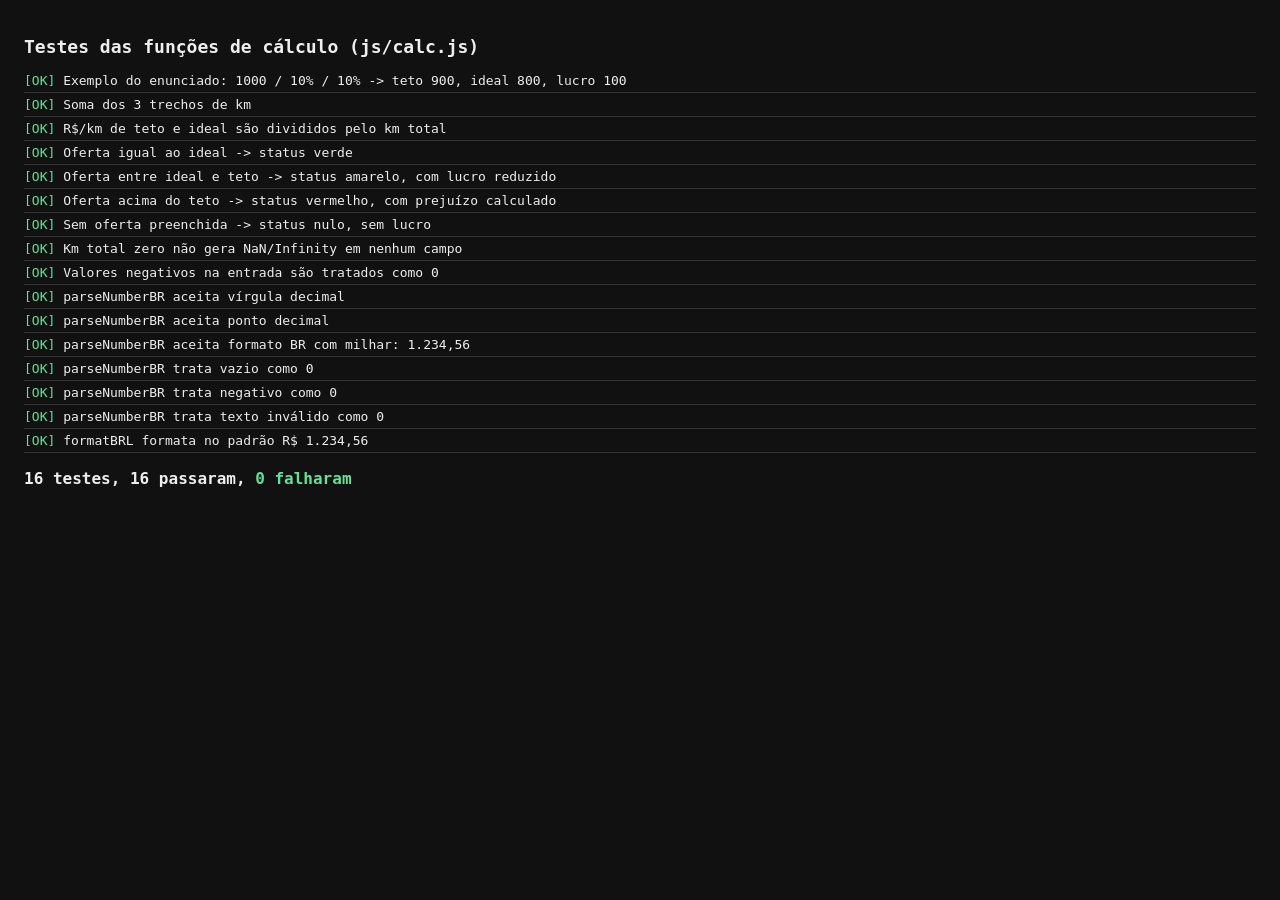
==== tests.html @ 7c460bae "Primeira versão do Taxista Calc: PWA offline de calculadora de viagens App completo em HTML/CSS/JS p" ====
<!DOCTYPE html>
<html lang="pt-BR">
<head>
<meta charset="UTF-8">
<title>Testes — Taxista Calc</title>
<meta name="viewport" content="width=device-width, initial-scale=1">
<style>
  body { font-family: monospace; background: #111; color: #eee; padding: 16px; }
  h1 { font-size: 18px; }
  .ok { color: #5fe39a; }
  .fail { color: #ff8b82; font-weight: bold; }
  .caso { padding: 4px 0; border-bottom: 1px solid #333; }
  #resumo { margin-top: 16px; font-size: 16px; font-weight: bold; }
</style>
</head>
<body>
<h1>Testes das funções de cálculo (js/calc.js)</h1>
<div id="saida"></div>
<div id="resumo"></div>

<script src="js/calc.js"></script>
<script>
(function () {
  'use strict';
  var Calc = window.TaxistaCalc;
  var saida = document.getElementById('saida');
  var total = 0, falhas = 0;

  function approx(a, b, eps) {
    eps = eps == null ? 0.01 : eps;
    return Math.abs(a - b) < eps;
  }

  function teste(nome, fn) {
    total++;
    var linha = document.createElement('div');
    linha.className = 'caso';
    try {
      fn();
      linha.innerHTML = '<span class="ok">[OK]</span> ' + nome;
    } catch (e) {
      falhas++;
      linha.innerHTML = '<span class="fail">[FALHOU]</span> ' + nome + ' — ' + e.message;
    }
    saida.appendChild(linha);
  }

  function assert(cond, msg) {
    if (!cond) throw new Error(msg || 'asserção falhou');
  }

  // ---- Caso do enunciado: tripValue 1000, tax 10%, margin 10% ----
  teste('Exemplo do enunciado: 1000 / 10% / 10% -> teto 900, ideal 800, lucro 100', function () {
    var r = Calc.calcularViagem({
      kmBaseOrigem: 100, kmOrigemDestino: 0, kmDestinoBase: 0,
      ratePerKm: 10, taxPercent: 10, marginPercent: 10,
      driverOffer: 800
    });
    assert(approx(r.tripValue, 1000), 'tripValue deveria ser 1000, veio ' + r.tripValue);
    assert(approx(r.ceiling, 900), 'teto deveria ser 900, veio ' + r.ceiling);
    assert(approx(r.ideal, 800), 'ideal deveria ser 800, veio ' + r.ideal);
    assert(approx(r.profit, 100), 'lucro deveria ser 100, veio ' + r.profit);
    assert(r.status === 'verde', 'status deveria ser verde, veio ' + r.status);
  });

  teste('Soma dos 3 trechos de km', function () {
    var r = Calc.calcularViagem({ kmBaseOrigem: 30, kmOrigemDestino: 50, kmDestinoBase: 20, ratePerKm: 2, taxPercent: 0, marginPercent: 0 });
    assert(approx(r.totalKm, 100), 'totalKm deveria ser 100, veio ' + r.totalKm);
    assert(approx(r.tripValue, 200), 'tripValue deveria ser 200, veio ' + r.tripValue);
  });

  teste('R$/km de teto e ideal são divididos pelo km total', function () {
    var r = Calc.calcularViagem({ kmBaseOrigem: 100, kmOrigemDestino: 0, kmDestinoBase: 0, ratePerKm: 10, taxPercent: 10, marginPercent: 10 });
    assert(approx(r.ceilingPerKm, 9), 'ceilingPerKm deveria ser 9, veio ' + r.ceilingPerKm);
    assert(approx(r.idealPerKm, 8), 'idealPerKm deveria ser 8, veio ' + r.idealPerKm);
  });

  teste('Oferta igual ao ideal -> status verde', function () {
    var r = Calc.calcularViagem({ kmBaseOrigem: 100, kmOrigemDestino: 0, kmDestinoBase: 0, ratePerKm: 10, taxPercent: 10, marginPercent: 10, driverOffer: 800 });
    assert(r.status === 'verde', 'esperado verde, veio ' + r.status);
  });

  teste('Oferta entre ideal e teto -> status amarelo, com lucro reduzido', function () {
    var r = Calc.calcularViagem({ kmBaseOrigem: 100, kmOrigemDestino: 0, kmDestinoBase: 0, ratePerKm: 10, taxPercent: 10, marginPercent: 10, driverOffer: 850 });
    assert(r.status === 'amarelo', 'esperado amarelo, veio ' + r.status);
    assert(approx(r.profit, 50), 'lucro deveria ser 50, veio ' + r.profit);
  });

  teste('Oferta acima do teto -> status vermelho, com prejuízo calculado', function () {
    var r = Calc.calcularViagem({ kmBaseOrigem: 100, kmOrigemDestino: 0, kmDestinoBase: 0, ratePerKm: 10, taxPercent: 10, marginPercent: 10, driverOffer: 950 });
    assert(r.status === 'vermelho', 'esperado vermelho, veio ' + r.status);
    assert(approx(r.lossAmount, 50), 'prejuízo deveria ser 50, veio ' + r.lossAmount);
  });

  teste('Sem oferta preenchida -> status nulo, sem lucro', function () {
    var r = Calc.calcularViagem({ kmBaseOrigem: 100, kmOrigemDestino: 0, kmDestinoBase: 0, ratePerKm: 10, taxPercent: 10, marginPercent: 10, driverOffer: null });
    assert(r.status === null, 'status deveria ser null, veio ' + r.status);
    assert(r.profit === null, 'profit deveria ser null, veio ' + r.profit);
  });

  teste('Km total zero não gera NaN/Infinity em nenhum campo', function () {
    var r = Calc.calcularViagem({ kmBaseOrigem: 0, kmOrigemDestino: 0, kmDestinoBase: 0, ratePerKm: 10, taxPercent: 10, marginPercent: 10, driverOffer: 50 });
    Object.keys(r).forEach(function (k) {
      var v = r[k];
      if (typeof v === 'number') {
        assert(isFinite(v), k + ' não é finito: ' + v);
      }
    });
  });

  teste('Valores negativos na entrada são tratados como 0', function () {
    var r = Calc.calcularViagem({ kmBaseOrigem: -50, kmOrigemDestino: 20, kmDestinoBase: 0, ratePerKm: -5, taxPercent: -10, marginPercent: 10 });
    assert(r.totalKm >= 0, 'totalKm não pode ser negativo');
    assert(r.tripValue >= 0, 'tripValue não pode ser negativo');
  });

  teste('parseNumberBR aceita vírgula decimal', function () {
    assert(approx(Calc.parseNumberBR('12,5'), 12.5), 'deveria interpretar 12,5 como 12.5');
  });

  teste('parseNumberBR aceita ponto decimal', function () {
    assert(approx(Calc.parseNumberBR('12.5'), 12.5), 'deveria interpretar 12.5 como 12.5');
  });

  teste('parseNumberBR aceita formato BR com milhar: 1.234,56', function () {
    assert(approx(Calc.parseNumberBR('1.234,56'), 1234.56), 'deveria interpretar 1.234,56 como 1234.56');
  });

  teste('parseNumberBR trata vazio como 0', function () {
    assert(Calc.parseNumberBR('') === 0, 'string vazia deveria virar 0');
  });

  teste('parseNumberBR trata negativo como 0', function () {
    assert(Calc.parseNumberBR('-10') === 0, 'negativo deveria virar 0');
  });

  teste('parseNumberBR trata texto inválido como 0', function () {
    assert(Calc.parseNumberBR('abc') === 0, 'texto inválido deveria virar 0');
  });

  teste('formatBRL formata no padrão R$ 1.234,56', function () {
    var s = Calc.formatBRL(1234.5);
    assert(s.indexOf('1.234,50') !== -1, 'formatação inesperada: ' + s);
  });

  var resumo = document.getElementById('resumo');
  resumo.innerHTML = total + ' testes, ' + (total - falhas) + ' passaram, ' +
    '<span class="' + (falhas ? 'fail' : 'ok') + '">' + falhas + ' falharam</span>';
})();
</script>
</body>
</html>
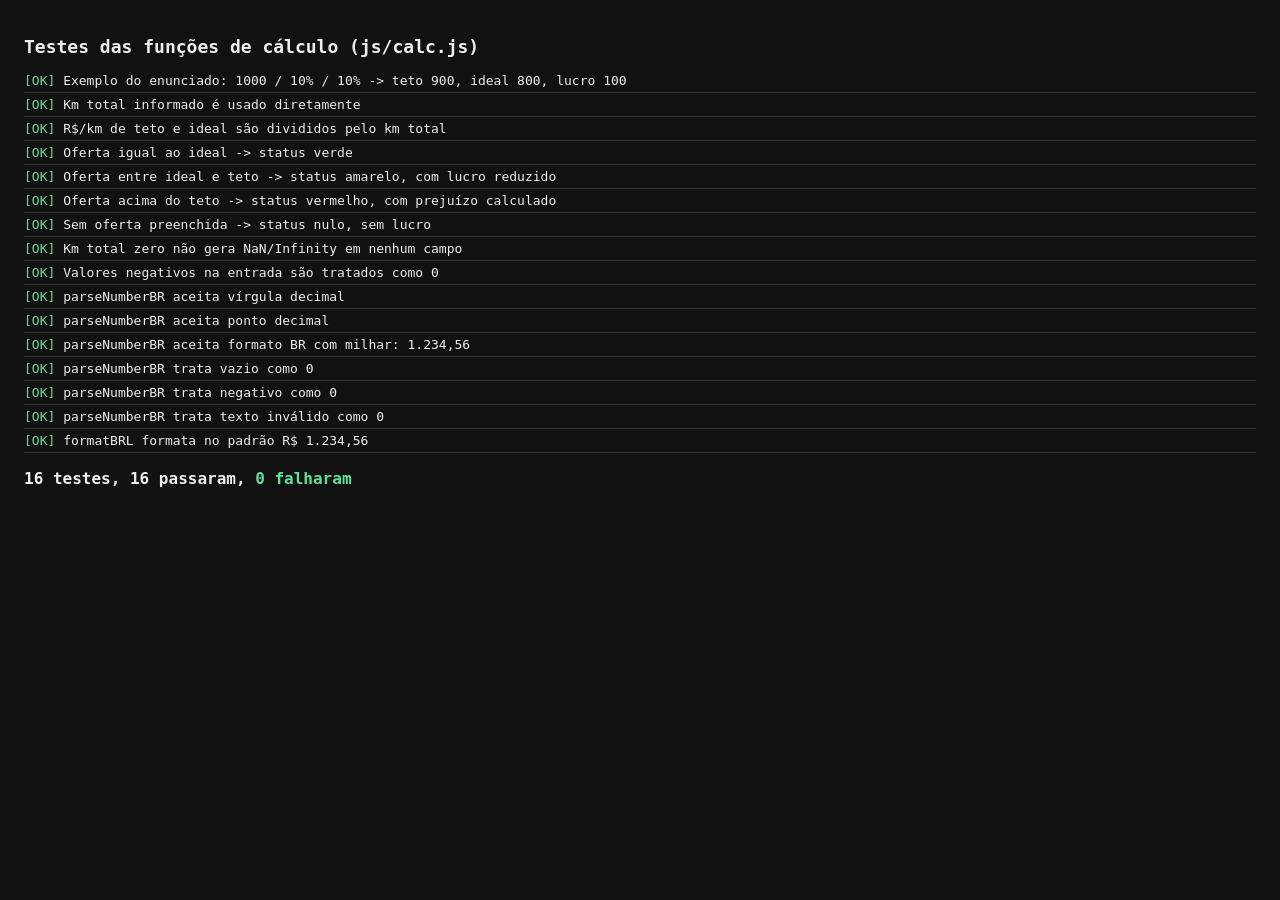
==== commit 1848e319: "Simplifica entrada de km: um unico campo "Km total rodado" Substitui os 3 trechos (base->origem, ori" ====
--- a/tests.html
+++ b/tests.html
@@ -52,7 +52,7 @@
   // ---- Caso do enunciado: tripValue 1000, tax 10%, margin 10% ----
   teste('Exemplo do enunciado: 1000 / 10% / 10% -> teto 900, ideal 800, lucro 100', function () {
     var r = Calc.calcularViagem({
-      kmBaseOrigem: 100, kmOrigemDestino: 0, kmDestinoBase: 0,
+      totalKm: 100,
       ratePerKm: 10, taxPercent: 10, marginPercent: 10,
       driverOffer: 800
     });
@@ -63,43 +63,43 @@
     assert(r.status === 'verde', 'status deveria ser verde, veio ' + r.status);
   });
 
-  teste('Soma dos 3 trechos de km', function () {
-    var r = Calc.calcularViagem({ kmBaseOrigem: 30, kmOrigemDestino: 50, kmDestinoBase: 20, ratePerKm: 2, taxPercent: 0, marginPercent: 0 });
+  teste('Km total informado é usado diretamente', function () {
+    var r = Calc.calcularViagem({ totalKm: 100, ratePerKm: 2, taxPercent: 0, marginPercent: 0 });
     assert(approx(r.totalKm, 100), 'totalKm deveria ser 100, veio ' + r.totalKm);
     assert(approx(r.tripValue, 200), 'tripValue deveria ser 200, veio ' + r.tripValue);
   });
 
   teste('R$/km de teto e ideal são divididos pelo km total', function () {
-    var r = Calc.calcularViagem({ kmBaseOrigem: 100, kmOrigemDestino: 0, kmDestinoBase: 0, ratePerKm: 10, taxPercent: 10, marginPercent: 10 });
+    var r = Calc.calcularViagem({ totalKm: 100, ratePerKm: 10, taxPercent: 10, marginPercent: 10 });
     assert(approx(r.ceilingPerKm, 9), 'ceilingPerKm deveria ser 9, veio ' + r.ceilingPerKm);
     assert(approx(r.idealPerKm, 8), 'idealPerKm deveria ser 8, veio ' + r.idealPerKm);
   });
 
   teste('Oferta igual ao ideal -> status verde', function () {
-    var r = Calc.calcularViagem({ kmBaseOrigem: 100, kmOrigemDestino: 0, kmDestinoBase: 0, ratePerKm: 10, taxPercent: 10, marginPercent: 10, driverOffer: 800 });
+    var r = Calc.calcularViagem({ totalKm: 100, ratePerKm: 10, taxPercent: 10, marginPercent: 10, driverOffer: 800 });
     assert(r.status === 'verde', 'esperado verde, veio ' + r.status);
   });
 
   teste('Oferta entre ideal e teto -> status amarelo, com lucro reduzido', function () {
-    var r = Calc.calcularViagem({ kmBaseOrigem: 100, kmOrigemDestino: 0, kmDestinoBase: 0, ratePerKm: 10, taxPercent: 10, marginPercent: 10, driverOffer: 850 });
+    var r = Calc.calcularViagem({ totalKm: 100, ratePerKm: 10, taxPercent: 10, marginPercent: 10, driverOffer: 850 });
     assert(r.status === 'amarelo', 'esperado amarelo, veio ' + r.status);
     assert(approx(r.profit, 50), 'lucro deveria ser 50, veio ' + r.profit);
   });
 
   teste('Oferta acima do teto -> status vermelho, com prejuízo calculado', function () {
-    var r = Calc.calcularViagem({ kmBaseOrigem: 100, kmOrigemDestino: 0, kmDestinoBase: 0, ratePerKm: 10, taxPercent: 10, marginPercent: 10, driverOffer: 950 });
+    var r = Calc.calcularViagem({ totalKm: 100, ratePerKm: 10, taxPercent: 10, marginPercent: 10, driverOffer: 950 });
     assert(r.status === 'vermelho', 'esperado vermelho, veio ' + r.status);
     assert(approx(r.lossAmount, 50), 'prejuízo deveria ser 50, veio ' + r.lossAmount);
   });
 
   teste('Sem oferta preenchida -> status nulo, sem lucro', function () {
-    var r = Calc.calcularViagem({ kmBaseOrigem: 100, kmOrigemDestino: 0, kmDestinoBase: 0, ratePerKm: 10, taxPercent: 10, marginPercent: 10, driverOffer: null });
+    var r = Calc.calcularViagem({ totalKm: 100, ratePerKm: 10, taxPercent: 10, marginPercent: 10, driverOffer: null });
     assert(r.status === null, 'status deveria ser null, veio ' + r.status);
     assert(r.profit === null, 'profit deveria ser null, veio ' + r.profit);
   });
 
   teste('Km total zero não gera NaN/Infinity em nenhum campo', function () {
-    var r = Calc.calcularViagem({ kmBaseOrigem: 0, kmOrigemDestino: 0, kmDestinoBase: 0, ratePerKm: 10, taxPercent: 10, marginPercent: 10, driverOffer: 50 });
+    var r = Calc.calcularViagem({ totalKm: 0, ratePerKm: 10, taxPercent: 10, marginPercent: 10, driverOffer: 50 });
     Object.keys(r).forEach(function (k) {
       var v = r[k];
       if (typeof v === 'number') {
@@ -109,7 +109,7 @@
   });
 
   teste('Valores negativos na entrada são tratados como 0', function () {
-    var r = Calc.calcularViagem({ kmBaseOrigem: -50, kmOrigemDestino: 20, kmDestinoBase: 0, ratePerKm: -5, taxPercent: -10, marginPercent: 10 });
+    var r = Calc.calcularViagem({ totalKm: -50, ratePerKm: -5, taxPercent: -10, marginPercent: 10 });
     assert(r.totalKm >= 0, 'totalKm não pode ser negativo');
     assert(r.tripValue >= 0, 'tripValue não pode ser negativo');
   });
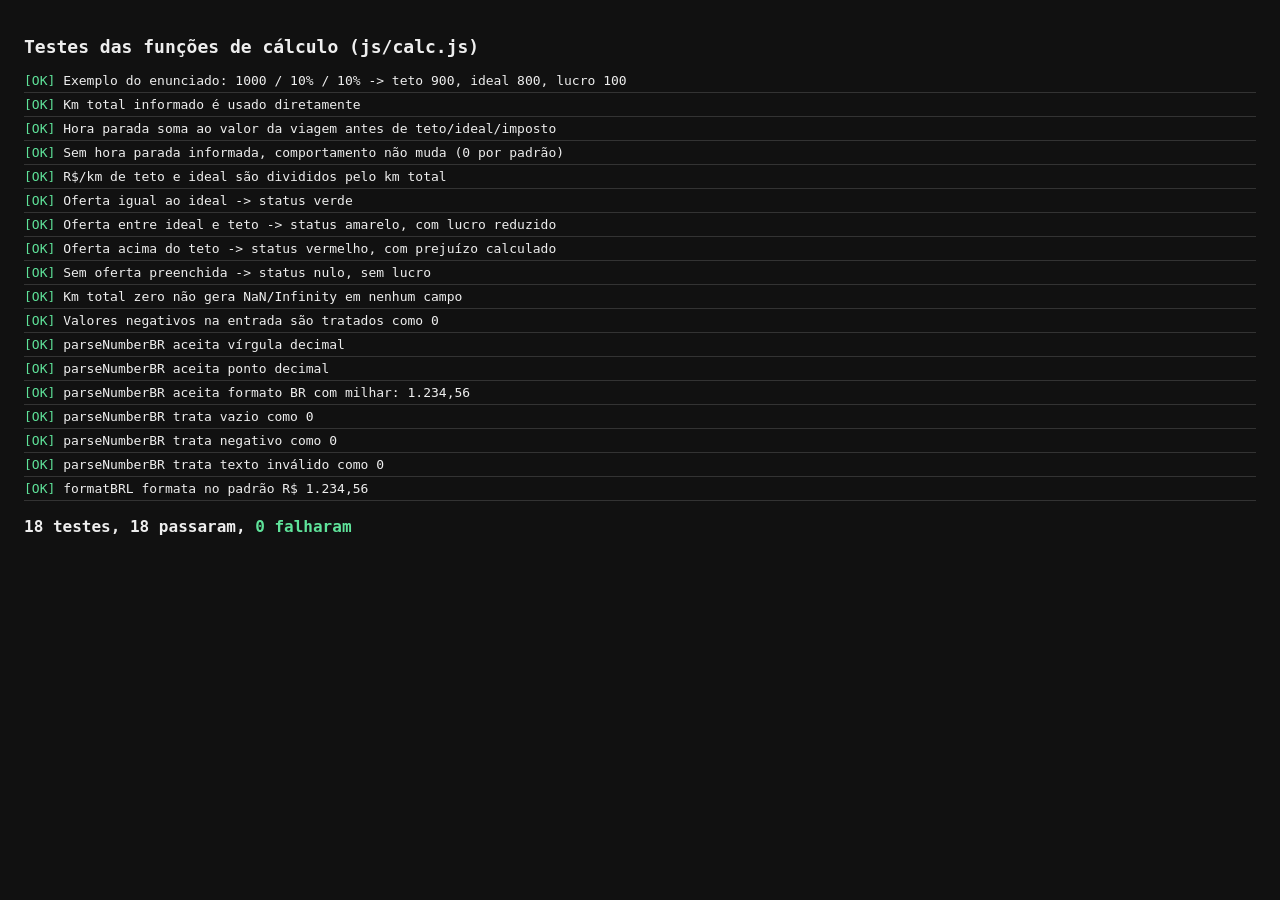
==== commit 3803884a: "Tema com a identidade visual Aguiar Taxi e Executivo + campo Hora parada - Icones do PWA (manifest, " ====
--- a/tests.html
+++ b/tests.html
@@ -67,6 +67,20 @@
     var r = Calc.calcularViagem({ totalKm: 100, ratePerKm: 2, taxPercent: 0, marginPercent: 0 });
     assert(approx(r.totalKm, 100), 'totalKm deveria ser 100, veio ' + r.totalKm);
     assert(approx(r.tripValue, 200), 'tripValue deveria ser 200, veio ' + r.tripValue);
+  });
+
+  teste('Hora parada soma ao valor da viagem antes de teto/ideal/imposto', function () {
+    var r = Calc.calcularViagem({ totalKm: 100, ratePerKm: 10, taxPercent: 10, marginPercent: 10, horaParada: 200 });
+    assert(approx(r.tripValue, 1200), 'tripValue deveria ser 1200 (1000 + 200 de hora parada), veio ' + r.tripValue);
+    assert(approx(r.ceiling, 1080), 'teto deveria ser 1080, veio ' + r.ceiling);
+    assert(approx(r.ideal, 960), 'ideal deveria ser 960, veio ' + r.ideal);
+    assert(approx(r.taxAmount, 120), 'imposto deveria ser 120, veio ' + r.taxAmount);
+  });
+
+  teste('Sem hora parada informada, comportamento não muda (0 por padrão)', function () {
+    var r = Calc.calcularViagem({ totalKm: 100, ratePerKm: 10, taxPercent: 10, marginPercent: 10 });
+    assert(r.horaParada === 0, 'horaParada deveria ser 0, veio ' + r.horaParada);
+    assert(approx(r.tripValue, 1000), 'tripValue deveria ser 1000, veio ' + r.tripValue);
   });
 
   teste('R$/km de teto e ideal são divididos pelo km total', function () {
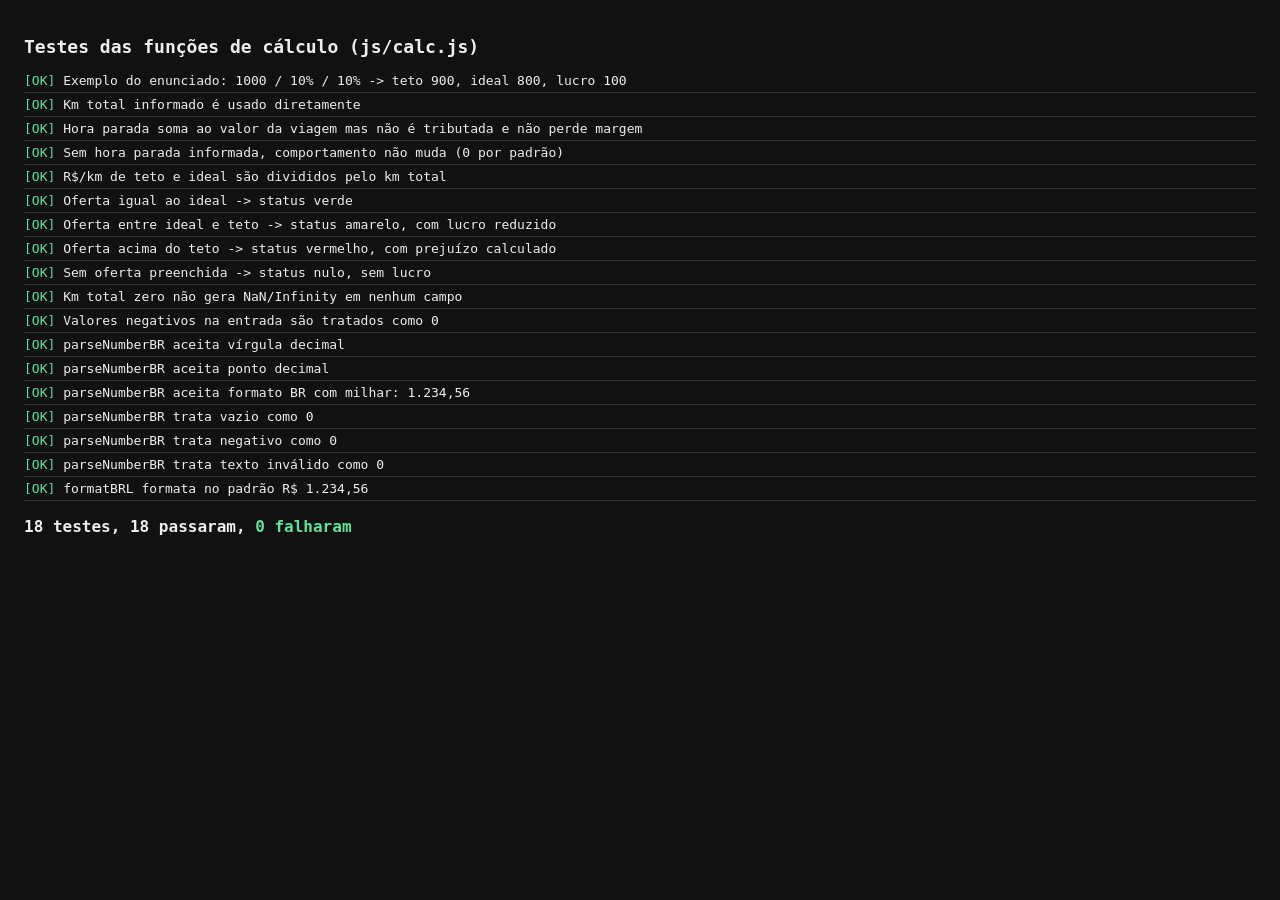
==== commit 45759c92: "Hora parada nao desconta mais imposto nem margem A hora parada agora e repassada integralmente ao mo" ====
--- a/tests.html
+++ b/tests.html
@@ -69,12 +69,13 @@
     assert(approx(r.tripValue, 200), 'tripValue deveria ser 200, veio ' + r.tripValue);
   });
 
-  teste('Hora parada soma ao valor da viagem antes de teto/ideal/imposto', function () {
+  teste('Hora parada soma ao valor da viagem mas não é tributada e não perde margem', function () {
     var r = Calc.calcularViagem({ totalKm: 100, ratePerKm: 10, taxPercent: 10, marginPercent: 10, horaParada: 200 });
     assert(approx(r.tripValue, 1200), 'tripValue deveria ser 1200 (1000 + 200 de hora parada), veio ' + r.tripValue);
-    assert(approx(r.ceiling, 1080), 'teto deveria ser 1080, veio ' + r.ceiling);
-    assert(approx(r.ideal, 960), 'ideal deveria ser 960, veio ' + r.ideal);
-    assert(approx(r.taxAmount, 120), 'imposto deveria ser 120, veio ' + r.taxAmount);
+    assert(approx(r.taxAmount, 100), 'imposto deveria ser 100 (só sobre o km, não sobre a hora parada), veio ' + r.taxAmount);
+    assert(approx(r.marginAmount, 100), 'margem deveria ser 100 (só sobre o km, não sobre a hora parada), veio ' + r.marginAmount);
+    assert(approx(r.ceiling, 1100), 'teto deveria ser 1100 (900 de km sem imposto + 200 de hora parada cheia), veio ' + r.ceiling);
+    assert(approx(r.ideal, 1000), 'ideal deveria ser 1000 (800 de km com imposto/margem + 200 de hora parada cheia), veio ' + r.ideal);
   });
 
   teste('Sem hora parada informada, comportamento não muda (0 por padrão)', function () {
